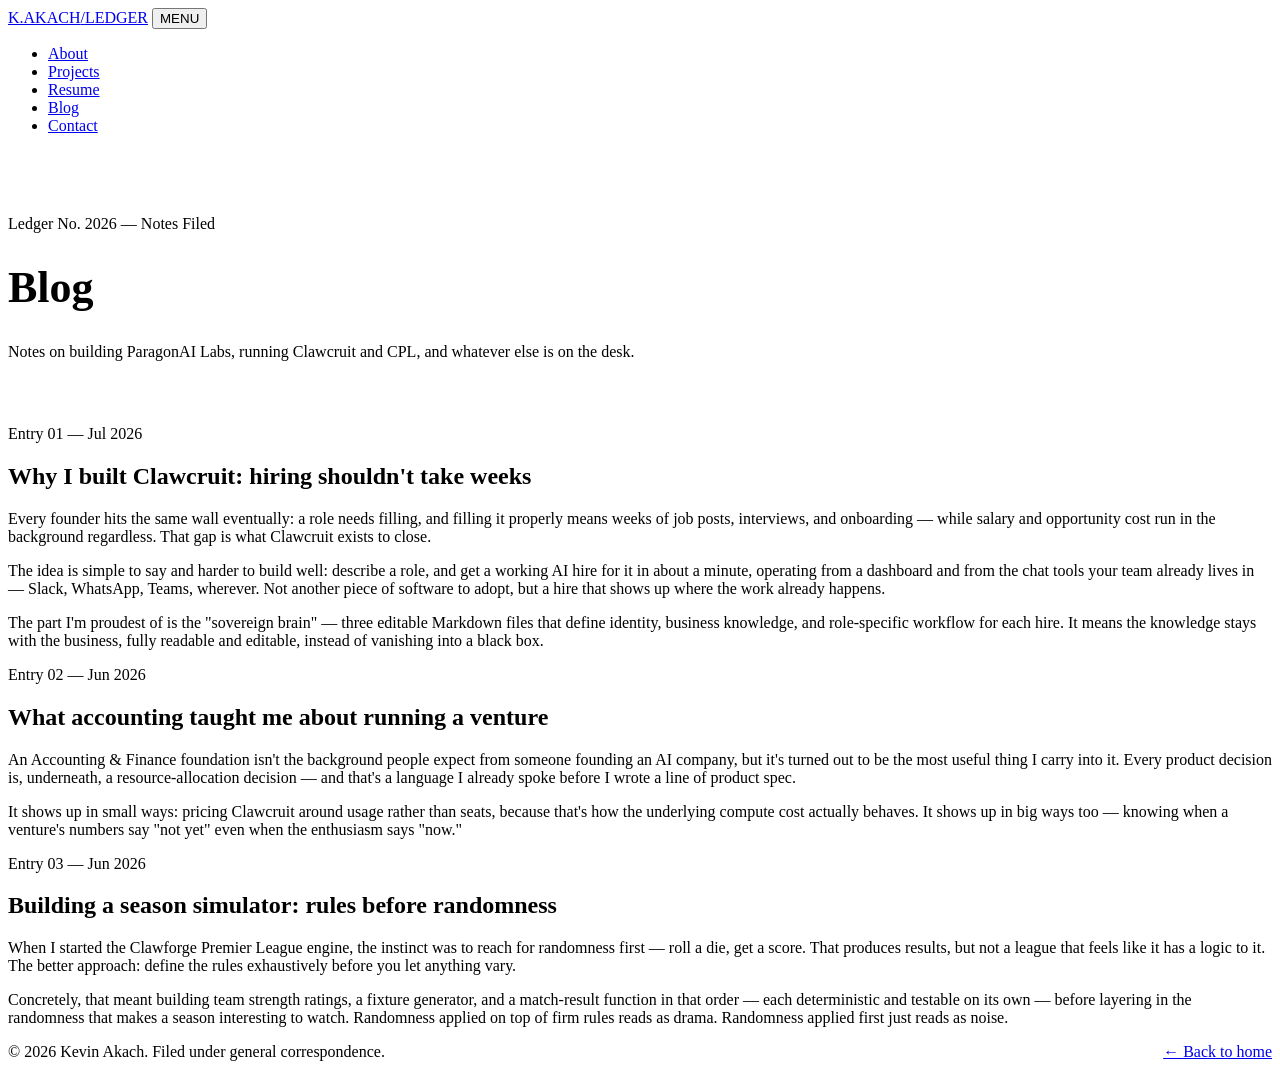
==== blog.html @ f02267cd "Create blog.html with multiple blog entries This HTML file serves as a blog page featuring multiple " ====
<!DOCTYPE html>
<html lang="en">
<head>
<meta charset="UTF-8">
<meta name="viewport" content="width=device-width, initial-scale=1.0">
<title>Blog — Kevin Akach</title>
<link rel="stylesheet" href="styles.css">
</head>
<body>

<nav class="site-nav">
  <div class="wrap">
    <a href="index.html" class="nav-mark">K.AKACH<span>/</span>LEDGER</a>
    <button class="nav-toggle" id="navToggle" aria-expanded="false" aria-controls="navLinks">MENU</button>
    <ul class="nav-links" id="navLinks">
      <li><a href="index.html#about">About</a></li>
      <li><a href="index.html#projects">Projects</a></li>
      <li><a href="index.html#resume">Resume</a></li>
      <li><a href="blog.html">Blog</a></li>
      <li><a href="index.html#contact">Contact</a></li>
    </ul>
  </div>
</nav>

<header class="hero" style="padding: 64px 0 48px;">
  <div class="wrap">
    <div class="eyebrow">Ledger No. 2026 — Notes Filed</div>
    <h1 style="font-size: clamp(32px, 5vw, 44px);">Blog</h1>
    <p class="lede">Notes on building ParagonAI Labs, running Clawcruit and CPL, and whatever else is on the desk.</p>
  </div>
</header>

<section id="post-1" style="border-bottom: 1px solid var(--line);">
  <div class="wrap">
    <div class="eyebrow">Entry 01 — Jul 2026</div>
    <h2>Why I built Clawcruit: hiring shouldn't take weeks</h2>
    <div class="about-body">
      <p>Every founder hits the same wall eventually: a role needs filling, and filling it properly means weeks of job posts, interviews, and onboarding — while salary and opportunity cost run in the background regardless. That gap is what Clawcruit exists to close.</p>
      <p>The idea is simple to say and harder to build well: describe a role, and get a working AI hire for it in about a minute, operating from a dashboard and from the chat tools your team already lives in — Slack, WhatsApp, Teams, wherever. Not another piece of software to adopt, but a hire that shows up where the work already happens.</p>
      <p>The part I'm proudest of is the "sovereign brain" — three editable Markdown files that define identity, business knowledge, and role-specific workflow for each hire. It means the knowledge stays with the business, fully readable and editable, instead of vanishing into a black box.</p>
    </div>
  </div>
</section>

<section id="post-2" style="border-bottom: 1px solid var(--line);">
  <div class="wrap">
    <div class="eyebrow">Entry 02 — Jun 2026</div>
    <h2>What accounting taught me about running a venture</h2>
    <div class="about-body">
      <p>An Accounting &amp; Finance foundation isn't the background people expect from someone founding an AI company, but it's turned out to be the most useful thing I carry into it. Every product decision is, underneath, a resource-allocation decision — and that's a language I already spoke before I wrote a line of product spec.</p>
      <p>It shows up in small ways: pricing Clawcruit around usage rather than seats, because that's how the underlying compute cost actually behaves. It shows up in big ways too — knowing when a venture's numbers say "not yet" even when the enthusiasm says "now."</p>
    </div>
  </div>
</section>

<section id="post-3" style="border-bottom: none;">
  <div class="wrap">
    <div class="eyebrow">Entry 03 — Jun 2026</div>
    <h2>Building a season simulator: rules before randomness</h2>
    <div class="about-body">
      <p>When I started the Clawforge Premier League engine, the instinct was to reach for randomness first — roll a die, get a score. That produces results, but not a league that feels like it has a logic to it. The better approach: define the rules exhaustively before you let anything vary.</p>
      <p>Concretely, that meant building team strength ratings, a fixture generator, and a match-result function in that order — each deterministic and testable on its own — before layering in the randomness that makes a season interesting to watch. Randomness applied on top of firm rules reads as drama. Randomness applied first just reads as noise.</p>
    </div>
  </div>
</section>

<footer>
  <div class="wrap" style="display:flex; justify-content:space-between; width:100%; flex-wrap:wrap; gap:12px;">
    <span>© 2026 Kevin Akach. Filed under general correspondence.</span>
    <a href="index.html">← Back to home</a>
  </div>
</footer>

<script src="script.js"></script>
</body>
</html>
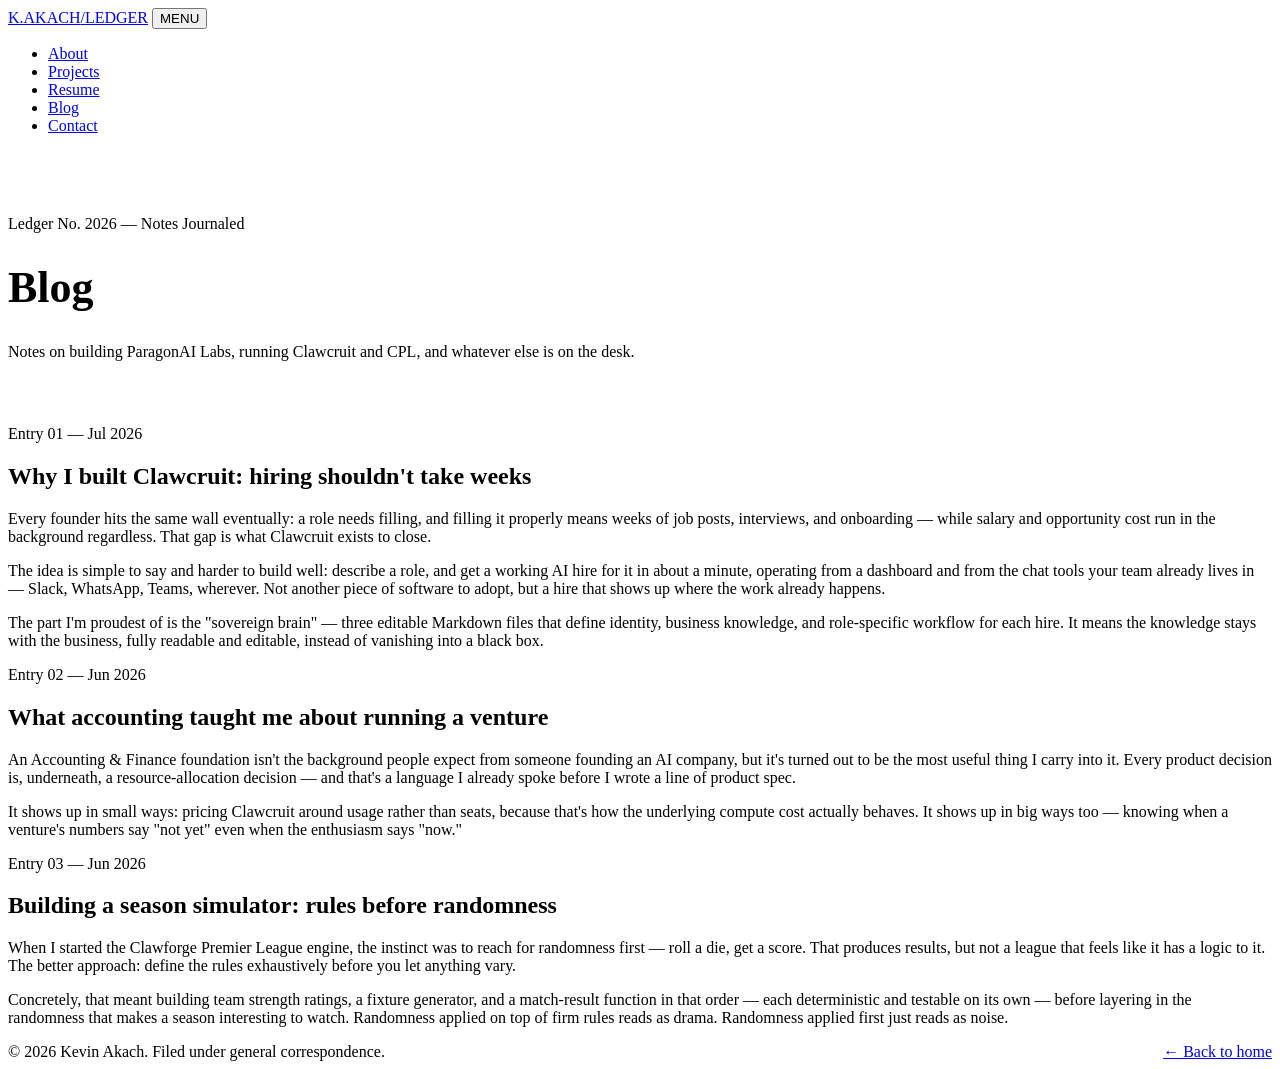
==== commit 159d9f31: "Update eyebrow text in blog header" ====
--- a/blog.html
+++ b/blog.html
@@ -24,7 +24,7 @@
 
 <header class="hero" style="padding: 64px 0 48px;">
   <div class="wrap">
-    <div class="eyebrow">Ledger No. 2026 — Notes Filed</div>
+    <div class="eyebrow">Ledger No. 2026 — Notes Journaled</div>
     <h1 style="font-size: clamp(32px, 5vw, 44px);">Blog</h1>
     <p class="lede">Notes on building ParagonAI Labs, running Clawcruit and CPL, and whatever else is on the desk.</p>
   </div>
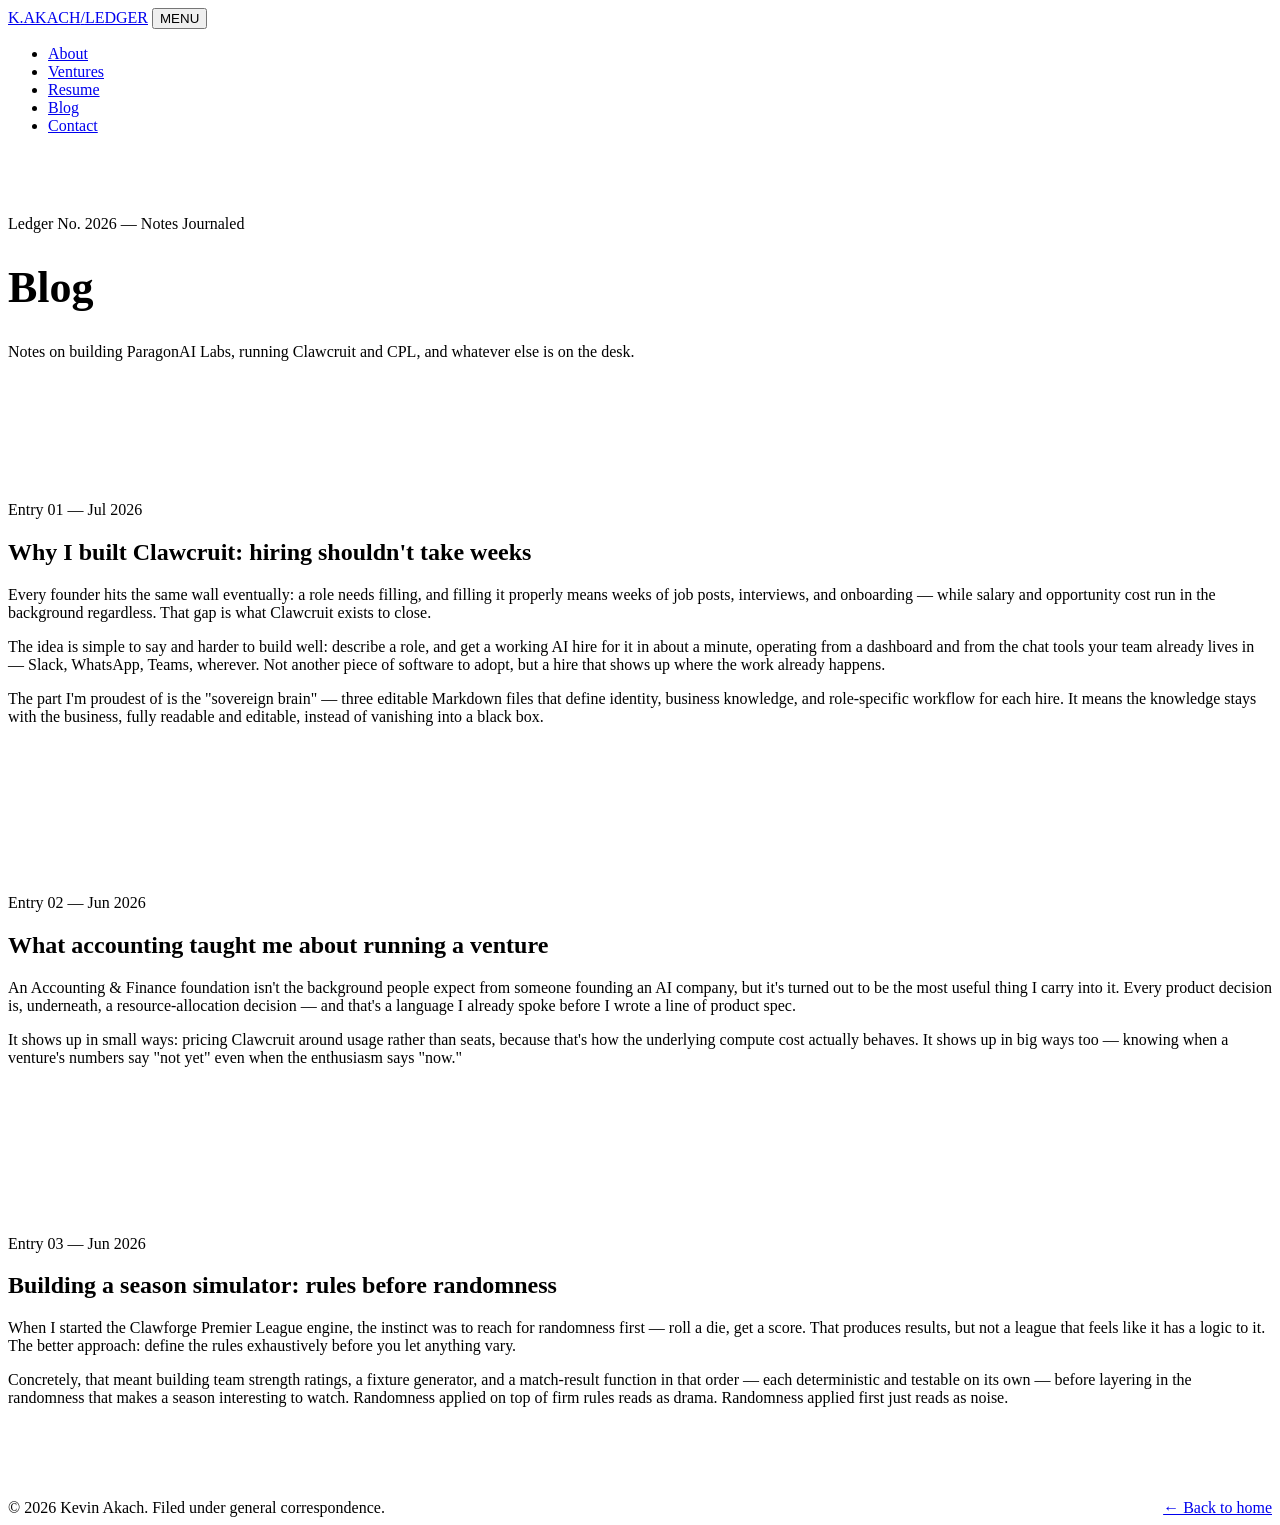
==== commit 99b77ce5: "Enhance blog.html with SEO metadata and structure Updated blog metadata and structure for SEO and cl" ====
--- a/blog.html
+++ b/blog.html
@@ -3,8 +3,84 @@
 <head>
 <meta charset="UTF-8">
 <meta name="viewport" content="width=device-width, initial-scale=1.0">
-<title>Blog — Kevin Akach</title>
+<title>Blog — Kevin Akach, Founder of ParagonAI Labs</title>
+<meta name="description" content="Notes from Kevin Akach on building ParagonAI Labs, running Clawcruit (AI hiring) and Clawforge Premier League (a simulated AI benchmark league), and what an accounting background teaches about running a venture.">
+<meta name="robots" content="index, follow">
+<meta name="author" content="Kevin Akach">
+<link rel="canonical" href="https://kevinakach.gt.tc/blog.html">
+<meta name="theme-color" content="#2F5233">
+
+<!-- Open Graph -->
+<meta property="og:type" content="blog">
+<meta property="og:site_name" content="Kevin Akach — Ledger">
+<meta property="og:title" content="Blog — Kevin Akach, Founder of ParagonAI Labs">
+<meta property="og:description" content="Notes on building ParagonAI Labs, running Clawcruit and Clawforge Premier League, and whatever else is on the desk.">
+<meta property="og:url" content="https://kevinakach.gt.tc/blog.html">
+<meta property="og:image" content="https://kevinakach.gt.tc/assets/og-cover.jpg">
+
+<!-- Twitter -->
+<meta name="twitter:card" content="summary_large_image">
+<meta name="twitter:site" content="@AkachKevin_">
+<meta name="twitter:title" content="Blog — Kevin Akach, Founder of ParagonAI Labs">
+<meta name="twitter:description" content="Notes on building ParagonAI Labs, running Clawcruit and Clawforge Premier League, and whatever else is on the desk.">
+<meta name="twitter:image" content="https://kevinakach.gt.tc/assets/og-cover.jpg">
+
+<link rel="preconnect" href="https://fonts.googleapis.com">
+<link rel="preconnect" href="https://fonts.gstatic.com" crossorigin>
 <link rel="stylesheet" href="styles.css">
+
+<!-- Structured data: Blog + each BlogPosting -->
+<script type="application/ld+json">
+{
+  "@context": "https://schema.org",
+  "@graph": [
+    {
+      "@type": "Blog",
+      "@id": "https://kevinakach.gt.tc/blog.html#blog",
+      "url": "https://kevinakach.gt.tc/blog.html",
+      "name": "Kevin Akach — Blog",
+      "author": { "@id": "https://kevinakach.gt.tc/#person" },
+      "publisher": { "@id": "https://kevinakach.gt.tc/#person" }
+    },
+    {
+      "@type": "BlogPosting",
+      "@id": "https://kevinakach.gt.tc/blog.html#post-1",
+      "headline": "Why I built Clawcruit: hiring shouldn't take weeks",
+      "url": "https://kevinakach.gt.tc/blog.html#post-1",
+      "datePublished": "2026-07-01",
+      "author": { "@id": "https://kevinakach.gt.tc/#person" },
+      "publisher": { "@id": "https://kevinakach.gt.tc/#person" },
+      "isPartOf": { "@id": "https://kevinakach.gt.tc/blog.html#blog" },
+      "about": "Clawcruit",
+      "description": "On the gap between needing a role filled and actually filling it, and why Clawcruit exists to close that gap with AI hires that onboard in about a minute."
+    },
+    {
+      "@type": "BlogPosting",
+      "@id": "https://kevinakach.gt.tc/blog.html#post-2",
+      "headline": "What accounting taught me about running a venture",
+      "url": "https://kevinakach.gt.tc/blog.html#post-2",
+      "datePublished": "2026-06-15",
+      "author": { "@id": "https://kevinakach.gt.tc/#person" },
+      "publisher": { "@id": "https://kevinakach.gt.tc/#person" },
+      "isPartOf": { "@id": "https://kevinakach.gt.tc/blog.html#blog" },
+      "about": "Accounting & Finance",
+      "description": "How an Accounting & Finance foundation shapes product and pricing decisions at ParagonAI Labs, from usage-based pricing to knowing when the numbers say 'not yet'."
+    },
+    {
+      "@type": "BlogPosting",
+      "@id": "https://kevinakach.gt.tc/blog.html#post-3",
+      "headline": "Building a season simulator: rules before randomness",
+      "url": "https://kevinakach.gt.tc/blog.html#post-3",
+      "datePublished": "2026-06-01",
+      "author": { "@id": "https://kevinakach.gt.tc/#person" },
+      "publisher": { "@id": "https://kevinakach.gt.tc/#person" },
+      "isPartOf": { "@id": "https://kevinakach.gt.tc/blog.html#blog" },
+      "about": "Clawforge Premier League",
+      "description": "Why the Clawforge Premier League season engine was built rules-first — team strength ratings, fixtures, then a match-result function — before layering in randomness."
+    }
+  ]
+}
+</script>
 </head>
 <body>
 
@@ -14,7 +90,7 @@
     <button class="nav-toggle" id="navToggle" aria-expanded="false" aria-controls="navLinks">MENU</button>
     <ul class="nav-links" id="navLinks">
       <li><a href="index.html#about">About</a></li>
-      <li><a href="index.html#projects">Projects</a></li>
+      <li><a href="index.html#ventures">Ventures</a></li>
       <li><a href="index.html#resume">Resume</a></li>
       <li><a href="blog.html">Blog</a></li>
       <li><a href="index.html#contact">Contact</a></li>
@@ -22,17 +98,19 @@
   </div>
 </nav>
 
+<main>
+
 <header class="hero" style="padding: 64px 0 48px;">
   <div class="wrap">
-    <div class="eyebrow">Ledger No. 2026 — Notes Journaled</div>
+    <div class="tag">Ledger No. 2026 — Notes Journaled</div>
     <h1 style="font-size: clamp(32px, 5vw, 44px);">Blog</h1>
     <p class="lede">Notes on building ParagonAI Labs, running Clawcruit and CPL, and whatever else is on the desk.</p>
   </div>
 </header>
 
-<section id="post-1" style="border-bottom: 1px solid var(--line);">
+<article id="post-1" style="border-bottom: 1px solid var(--line); padding: 76px 0;">
   <div class="wrap">
-    <div class="eyebrow">Entry 01 — Jul 2026</div>
+    <div class="tag">Entry 01 — <time datetime="2026-07-01">Jul 2026</time></div>
     <h2>Why I built Clawcruit: hiring shouldn't take weeks</h2>
     <div class="about-body">
       <p>Every founder hits the same wall eventually: a role needs filling, and filling it properly means weeks of job posts, interviews, and onboarding — while salary and opportunity cost run in the background regardless. That gap is what Clawcruit exists to close.</p>
@@ -40,29 +118,31 @@
       <p>The part I'm proudest of is the "sovereign brain" — three editable Markdown files that define identity, business knowledge, and role-specific workflow for each hire. It means the knowledge stays with the business, fully readable and editable, instead of vanishing into a black box.</p>
     </div>
   </div>
-</section>
+</article>
 
-<section id="post-2" style="border-bottom: 1px solid var(--line);">
+<article id="post-2" style="border-bottom: 1px solid var(--line); padding: 76px 0;">
   <div class="wrap">
-    <div class="eyebrow">Entry 02 — Jun 2026</div>
+    <div class="tag">Entry 02 — <time datetime="2026-06-15">Jun 2026</time></div>
     <h2>What accounting taught me about running a venture</h2>
     <div class="about-body">
       <p>An Accounting &amp; Finance foundation isn't the background people expect from someone founding an AI company, but it's turned out to be the most useful thing I carry into it. Every product decision is, underneath, a resource-allocation decision — and that's a language I already spoke before I wrote a line of product spec.</p>
       <p>It shows up in small ways: pricing Clawcruit around usage rather than seats, because that's how the underlying compute cost actually behaves. It shows up in big ways too — knowing when a venture's numbers say "not yet" even when the enthusiasm says "now."</p>
     </div>
   </div>
-</section>
+</article>
 
-<section id="post-3" style="border-bottom: none;">
+<article id="post-3" style="padding: 76px 0;">
   <div class="wrap">
-    <div class="eyebrow">Entry 03 — Jun 2026</div>
+    <div class="tag">Entry 03 — <time datetime="2026-06-01">Jun 2026</time></div>
     <h2>Building a season simulator: rules before randomness</h2>
     <div class="about-body">
       <p>When I started the Clawforge Premier League engine, the instinct was to reach for randomness first — roll a die, get a score. That produces results, but not a league that feels like it has a logic to it. The better approach: define the rules exhaustively before you let anything vary.</p>
       <p>Concretely, that meant building team strength ratings, a fixture generator, and a match-result function in that order — each deterministic and testable on its own — before layering in the randomness that makes a season interesting to watch. Randomness applied on top of firm rules reads as drama. Randomness applied first just reads as noise.</p>
     </div>
   </div>
-</section>
+</article>
+
+</main>
 
 <footer>
   <div class="wrap" style="display:flex; justify-content:space-between; width:100%; flex-wrap:wrap; gap:12px;">
